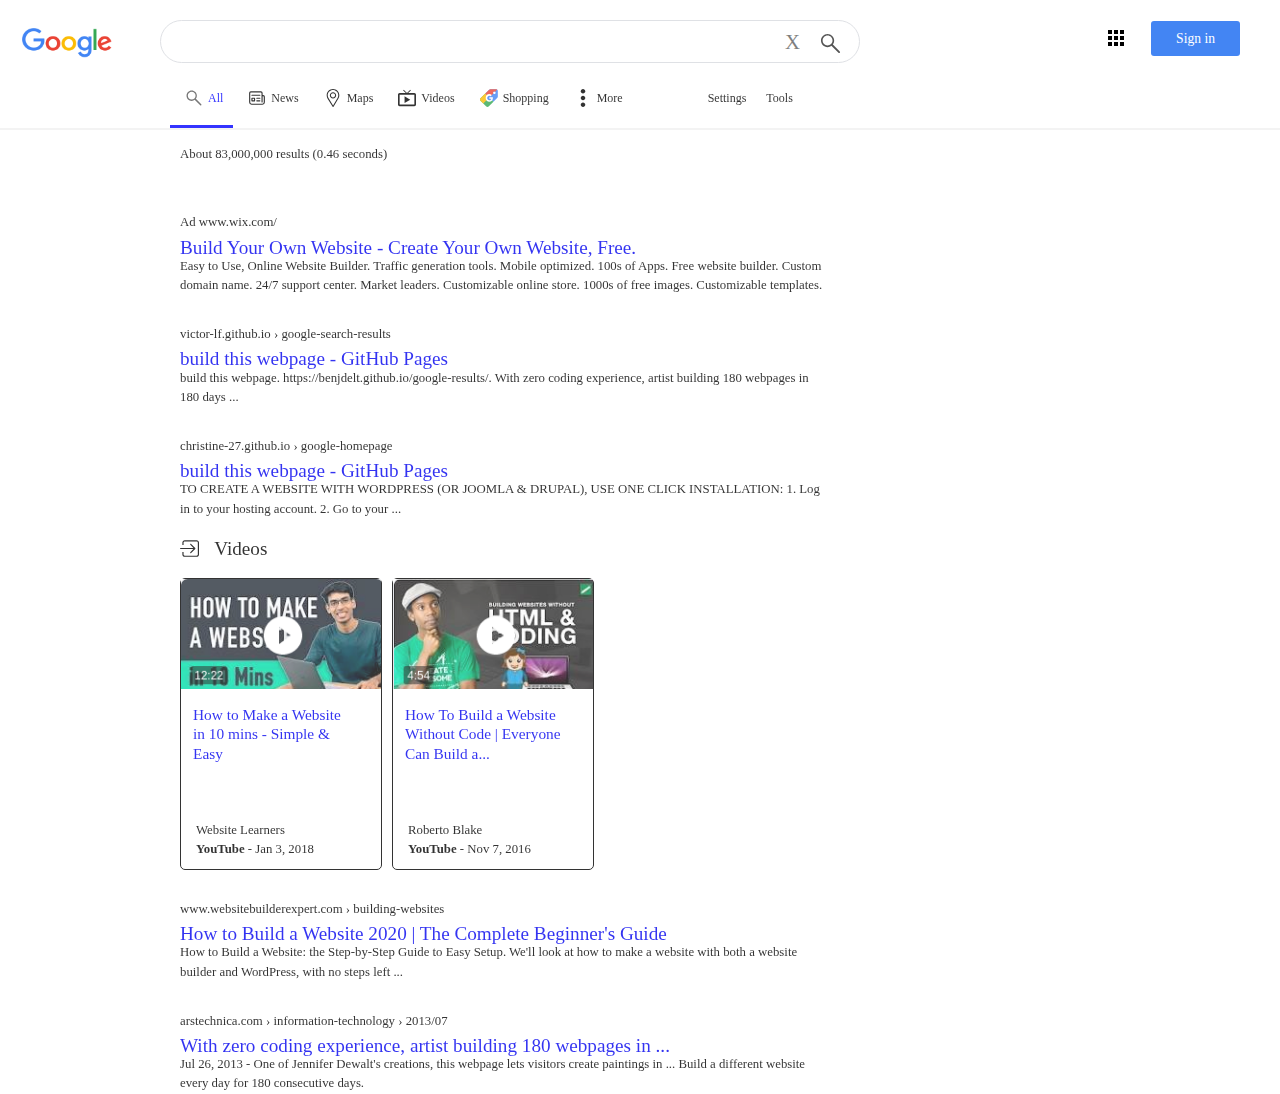
==== searches/search-results.html @ 27e28b90 "Add results following videos" ====
<!DOCTYPE html>
<html>
    <head>
        <title>build this webpage - Google Search</title>
        <link href="../css/reset.css" rel="stylesheet" type="text/css">
        <link href="../css/results.css" rel="stylesheet" type="text/css">
    </head>
    <body>
        <div id="logo">
            <a href="https://www.google.com"><img src="../images/googlelogo.png" alt="Google logo"></a>
        </div>
        <form id="search">
            <div id="input-container">
                <input type="search" results="0" id="searchBar">
                <img src="../images/magglass.svg" alt="" id="mag">
                <a href="#" title="clear" id="xIcon">X</a>
            </div>
        </form>
        <div id="icons">
            <div></div>
            <div><a href="#" title="Google apps"><div id="appIcon"><img src="../images/show-apps-button.svg" alt=""></div></a></div>
            <div id="signIn"><a href="#" target="_blank">Sign in</a></div>
        </div>
        <nav>
            <div></div>
            <div class="navButtons" id="all">
                <a href="#">
                    <div class="navContainer">
                        <img src="../images/magglass.svg" alt="">
                        All
                    </div>
                </a>
            </div>
            <div class="navButtons">
                <a href="#">
                    <div class="navContainer">
                        <img src="../images/icons8-news.svg" alt="">
                        News
                    </div>
                </a>
            </div>
            <div class="navButtons">
                <a href="#">
                    <div class="navContainer">
                        <img src="../images/placeholder.svg" alt="">
                        Maps
                    </div>
                </a>
            </div>
            <div class="navButtons">
                <a href="#">
                    <div class="navContainer">
                        <img src="../images/television.svg" alt="">
                        Videos
                    </div>
                </a>
            </div>
            <div class="navButtons">
                <a href="#">
                    <div class="navContainer">
                        <img src="../images/google-shopping.svg" alt="">
                        Shopping
                    </div>
                </a>
            </div>
            <div class="navButtons">
                <a href="#">
                    <div class="navContainer">
                        <img src="../images/more.svg" alt="">
                        More
                    </div>
                </a>
            </div>
            <div></div>
            <div class="navButtons">
                <a href="#">
                    <div class="navContainer">
                        Settings
                    </div>
                </a>
            </div>
            <div class="navButtons">
                <a href="#">
                    <div class="navContainer">
                        Tools
                    </div>
                </a>
            </div>
            <div></div>
        </nav>
        <main>
            <p>About 83,000,000 results (0.46 seconds)</p>
            <br>
            <div class="results">
                <p class="siteUrl">Ad www.wix.com/</p>
                <a class="resLink" href="#">Build Your Own Website - Create Your Own Website, Free.</a>
                <p>Easy to Use, Online Website Builder. Traffic generation tools. Mobile optimized. 100s of Apps. Free website builder. Custom domain name. 24/7 support center. Market leaders. Customizable online store. 1000s of free images. Customizable templates.</p>
            </div>
            <div class="results">
                <p class="siteUrl">victor-lf.github.io › google-search-results</p>
                <a class="resLink" href="#">build this webpage - GitHub Pages</a>
                <p>build this webpage. https://benjdelt.github.io/google-results/. With zero coding experience, artist building 180 webpages in 180 days ...</p>
            </div>
            <div class="results">
                <p class="siteUrl">christine-27.github.io › google-homepage</p>
                <a class="resLink" href="#">build this webpage - GitHub Pages</a>
                <p>TO CREATE A WEBSITE WITH WORDPRESS (OR JOOMLA & DRUPAL), USE ONE CLICK INSTALLATION: 1. Log in to your hosting account. 2. Go to your ...</p>
            </div>
            <div class="videosTitle">
                <img src="../images/login-square-arrow-button-outline.svg" alt="">
                <p id="videos">Videos</p>
            </div>
            <div class="videosContainer">
                <div class="videos">
                    <a href="#"><img src="../images/video1.png" alt="">
                        <div>How to Make a Website in 10 mins - Simple & Easy</div>
                    </a>
                    <div class="vidinfo">
                        <p>Website Learners</p>
                        <p><span>YouTube</span> - Jan 3, 2018</p>
                    </div>
                </div>
                <div class="videos">
                    <a href="#"><img src="../images/video2.png" alt="">
                        <div>How To Build a Website Without Code | Everyone Can Build a...</div>
                    </a>
                    <div class="vidinfo">
                        <p>Roberto Blake</p>
                        <p><span>YouTube</span> - Nov 7, 2016</p>
                    </div>
                </div>
            </div>
            <div class="results">
                <p class="siteUrl">www.websitebuilderexpert.com › building-websites</p>
                <a class="resLink" href="#">How to Build a Website 2020 | The Complete Beginner's Guide</a>
                <p>How to Build a Website: the Step-by-Step Guide to Easy Setup. We'll look at how to make a website with both a website builder and WordPress, with no steps left ...</p>
            </div>
            <div class="results">
                <p class="siteUrl">arstechnica.com › information-technology › 2013/07</p>
                <a class="resLink" href="#">With zero coding experience, artist building 180 webpages in ...</a>
                <p>Jul 26, 2013 - One of Jennifer Dewalt's creations, this webpage lets visitors create paintings in ... Build a different website every day for 180 consecutive days.</p>
            </div>
        </main>
    </body>
</html>
---- css/results.css ----
body {
    min-width: 1275px;
}
#logo img {
    width: 90px;
}
#logo {
    position: absolute;
    left: 22px;
    top: 28px;
}
#search {
    position: absolute;
    left: 160px;
    top: 20px;
}
#searchBar {
    width: 700px;
    padding: 13px 13px 13px 45px;
    border-radius: 30px;
    border: 1px rgb(223 225 229) solid;
    background-color: white;
}
#mag {
    position: absolute;
    right: 18px;
    top: 12px;
    height: 23px;
}
#input-container:hover > #searchBar {
    box-shadow: 0px 1px 3px 1px rgb(223 225 229);
}
#xIcon {
    position: absolute;
    right: 60px;
    top: 12px;
    font-size: 1.3em;
    text-decoration: none;
    color: black;
    opacity: 50%;
}
#icons {
    position: fixed;
    display: grid;
    grid-template-columns: 1fr auto auto;
    width: 100%;
    min-width: 1275px;
}
/* #icons img {
    display: block;
    height: 1em;
    opacity: 60%;
    margin: 0 18px;
    padding: 7px;
    position: relative;
    top: 25px;
}
#icons img:hover {
    background-color: lightgray;
    border-radius: 50%;
}
*/
#appIcon {
    position: relative;
    height: 35px;
    width: 35px;
    text-align: center;
    margin: 0 18px;
    top: 20px;
}
#appIcon:hover {
    background-color: lightgray;
    border-radius: 50%;
}
#appIcon img {
    position: relative;
    height: 1em;
    top: 10px;
}
#signIn a {
    margin-right: 40px;
    background-color: rgb(67, 133, 243);
    color: white;
    padding: 10px 25px;
    border-radius: 3px;
    font-size: 0.85em;
    text-decoration: none;
    position: relative;
    top: 30px;
}
nav {
    position: absolute;
    display: grid;
    grid-template-columns: 170px auto auto auto auto auto auto 65px auto auto 1fr;
    width: 100%;
    top: 70px;
    border-bottom: 2px solid #f3f3f3;
}
.navContainer {
    position: relative;
    height: 35px;
    padding: 10px;
}
.navButtons a {
    text-decoration: none;
    color: black;
    opacity: 80%;
}
#all a {
    color: blue;
}
#all a .navContainer {
    border-bottom: 3px blue solid;
}
.navContainer {
    display: flex;
    align-items: center;
    font-size: 0.75em;
}
.navContainer img {
    height: 18px;
    padding: 5px;
}
main {
    position: absolute;
    margin: 145px 0 0 180px;
    font-size: 0.8em;
    opacity: 80%;
    max-width: 650px;
    line-height: 1.5em;
}
.resLink {
    display: block;
    font-size: 1.5em;
    text-decoration: none;
    margin-top: 5px;
}
.resLink:hover {
    text-decoration: underline;
}
.results {
    margin-top: 30px;
}
.siteUrl {
    opacity: 100%;
}
.videosTitle img {
    height: 1em;
}
.videosTitle {
    display: flex;
    margin-top: 20px;
    font-size: 1.5em;
}
#videos {
    margin: 0px 15px;
}
.videosContainer {
    display: flex;
    margin-top: 20px;
}
.videos {
    height: 290px;
    width: 200px;
    border: 1px solid black;
    border-radius: 5px;
    margin-right: 10px;
    position: relative;
}
.videos img {
    width:200px;
    height: 110px;
}
.videos a {
    text-decoration: none;
    display: block;
    padding-bottom: 30px;
}
.videos a:hover {
    cursor: pointer;
}
.videos:hover a {
    text-decoration: underline;
}
.videos a div {
    font-size: 1.2em;
    padding: 10px 25px 0px 12px;
}
.vidinfo {
    position: absolute;
    bottom: 10px;
    left: 15px;
}
.vidinfo span {
    font-weight: bold;
}
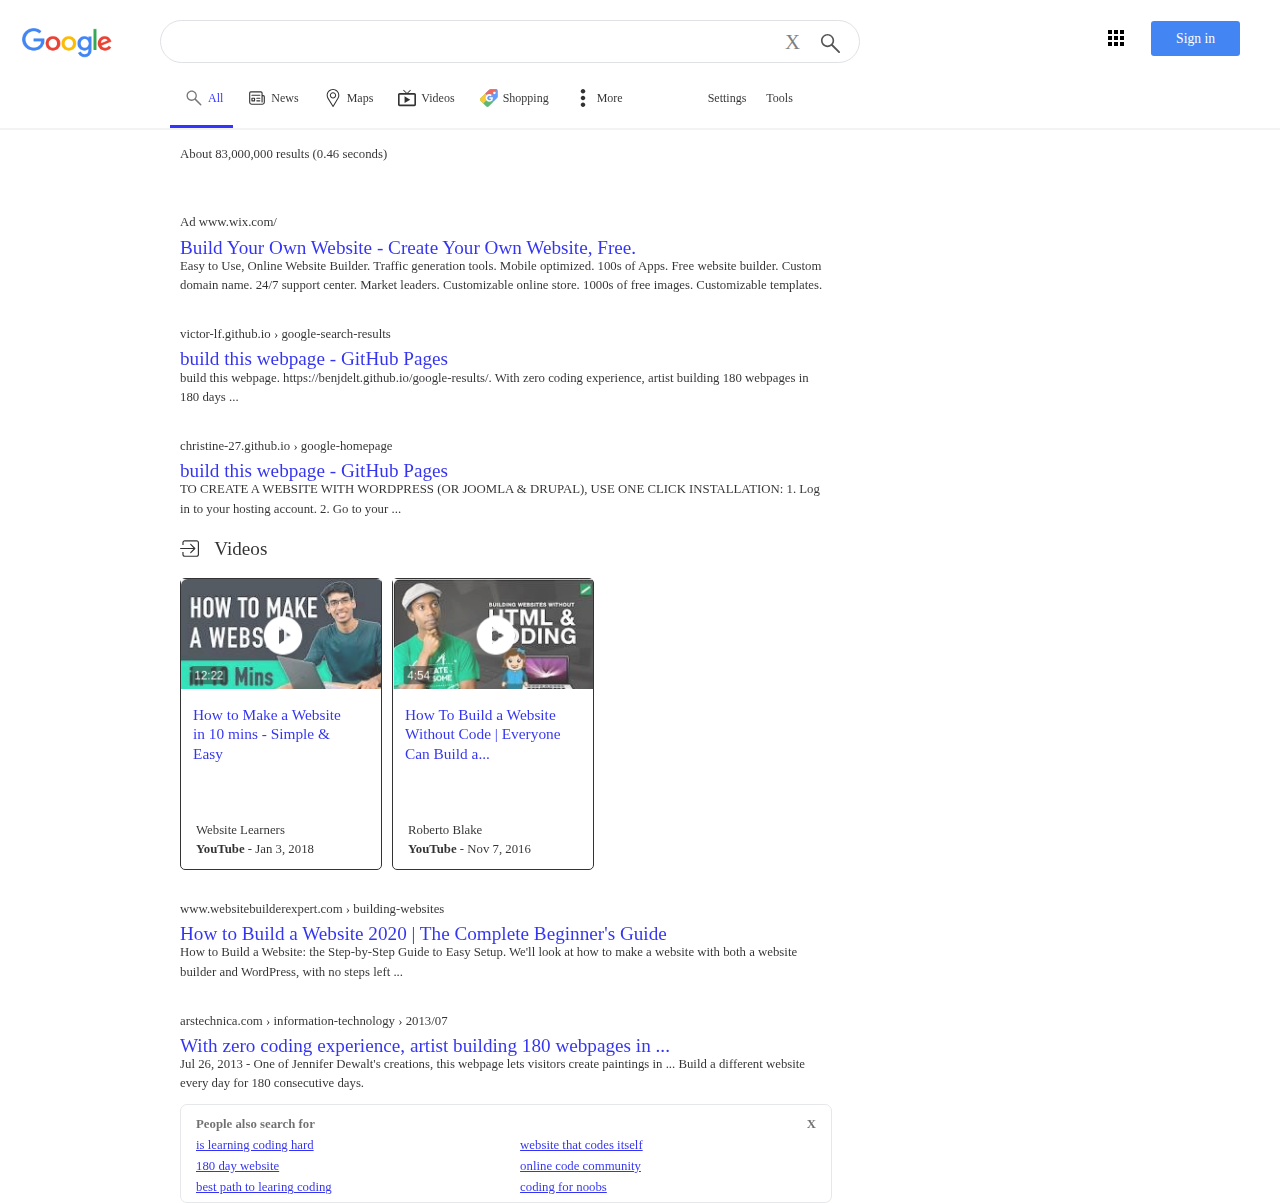
==== commit 73b0a4f8: "Add people also search section" ====
--- a/searches/search-results.html
+++ b/searches/search-results.html
@@ -140,6 +140,17 @@
                 <a class="resLink" href="#">With zero coding experience, artist building 180 webpages in ...</a>
                 <p>Jul 26, 2013 - One of Jennifer Dewalt's creations, this webpage lets visitors create paintings in ... Build a different website every day for 180 consecutive days.</p>
             </div>
+            <div class="alsoSearch">
+                <p>People also search for</p><p id="searchX">X</p>
+                <div id="searchLinks">
+                    <div><a href="#">is learning coding hard</a></div>
+                    <div><a href="#">website that codes itself</a></div>
+                    <div><a href="#">180 day website</a></div>
+                    <div><a href="#">online code community</a></div>
+                    <div><a href="#">best path to learing coding</a></div>
+                    <div><a href="#">coding for noobs</a></div>
+                </div>
+            </div>
         </main>
     </body>
 </html>--- a/css/results.css
+++ b/css/results.css
@@ -193,4 +193,31 @@
 }
 .vidinfo span {
     font-weight: bold;
+}
+.alsoSearch {
+    width: 650px;
+    border: 1px rgb(223 225 229) solid;
+    border-radius: 7px;
+    position: relative;
+    margin-top: 10px;
+}
+.alsoSearch p {
+    margin-top: 10px;
+    margin-left: 15px;
+    font-weight: bold;
+    opacity: 70%;
+}
+#searchX {
+    position: absolute;
+    right: 15px;
+    top: 0px;
+}
+#searchLinks {
+  display: grid;
+  grid-template-columns: auto auto;
+  margin-left: 15px;
+  margin-bottom: 5px;
+}
+#searchLinks div {
+    margin-top: 2px;
 }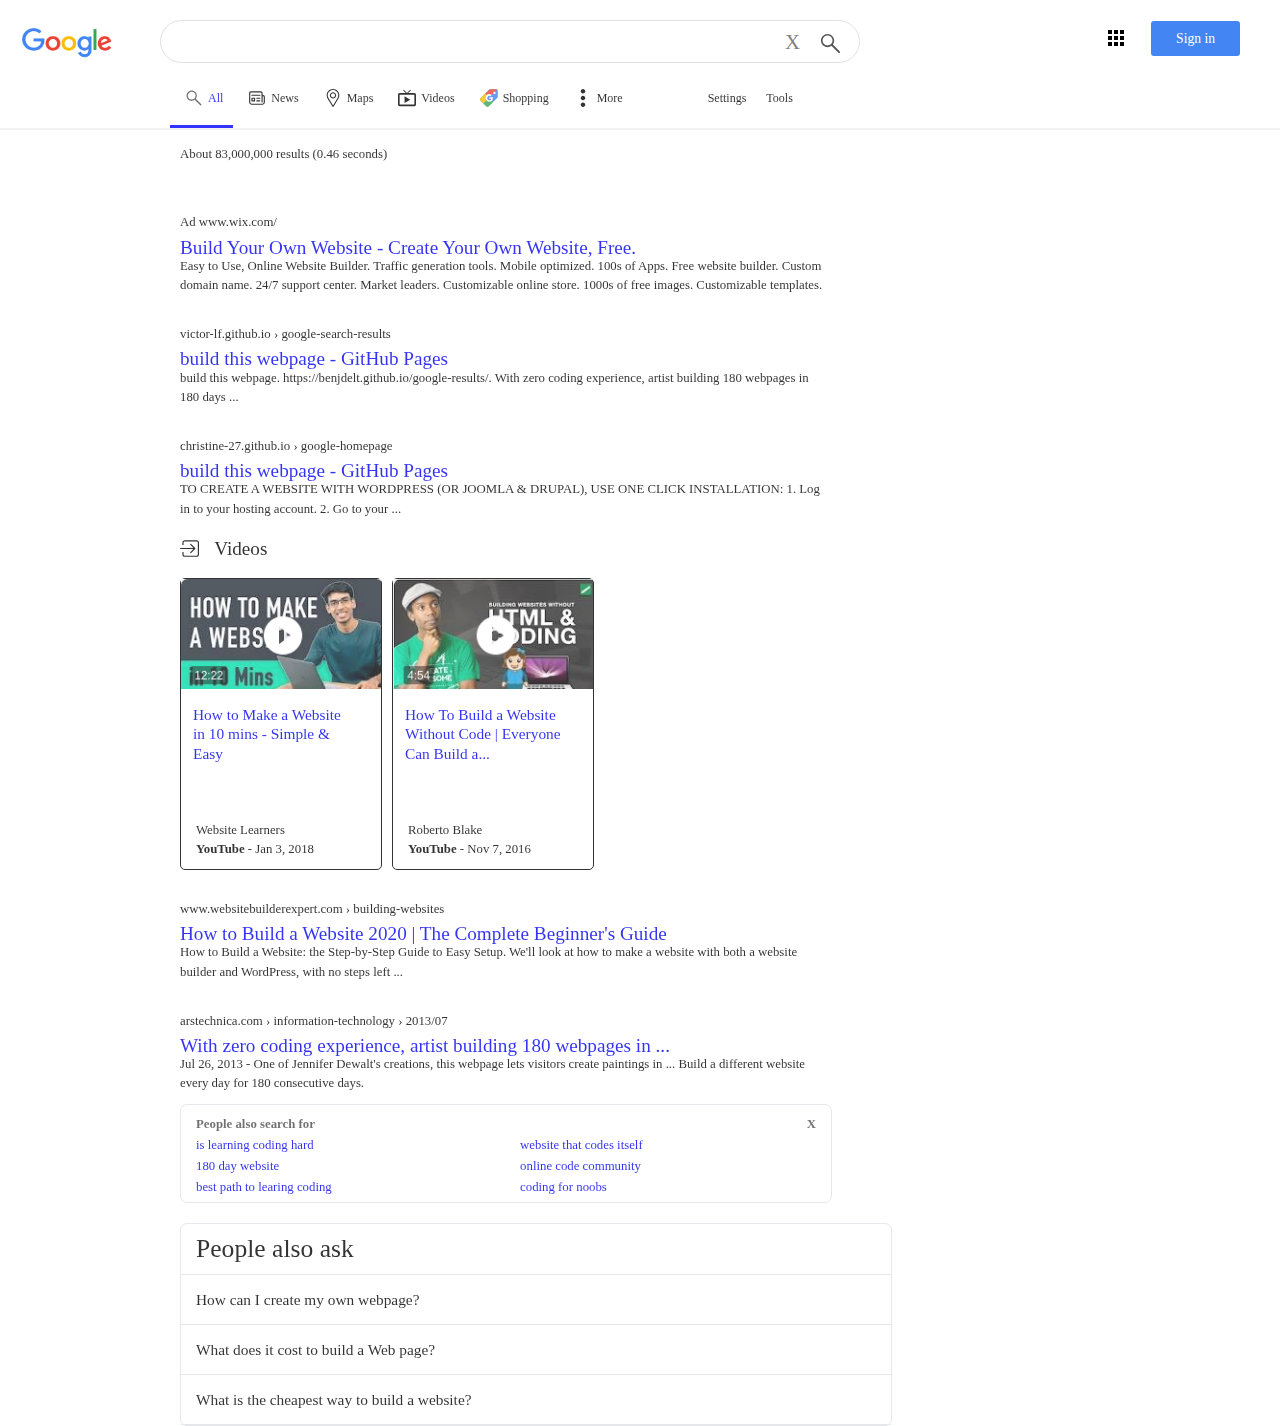
==== commit 618f8e8e: "Complete people also ask section" ====
--- a/searches/search-results.html
+++ b/searches/search-results.html
@@ -151,6 +151,12 @@
                     <div><a href="#">coding for noobs</a></div>
                 </div>
             </div>
+            <div class="alsoAsk">
+                <p id="pplAlso">People also ask</p>
+                <a href="#"><p>How can I create my own webpage?</p></a>
+                <a href="#"><p>What does it cost to build a Web page?</p></a>
+                <a href="#"><p>What is the cheapest way to build a website?</p></a>
+            </div>
         </main>
     </body>
 </html>--- a/css/results.css
+++ b/css/results.css
@@ -212,6 +212,9 @@
     right: 15px;
     top: 0px;
 }
+#searchX:hover {
+    cursor: default;
+}
 #searchLinks {
   display: grid;
   grid-template-columns: auto auto;
@@ -220,4 +223,29 @@
 }
 #searchLinks div {
     margin-top: 2px;
+}
+#searchLinks div a {
+    text-decoration: none;
+}
+#searchLinks div a:hover {
+    text-decoration: underline;
+}
+.alsoAsk {
+    width: 710px;
+    border: 1px rgb(223 225 229) solid;
+    border-radius: 7px;
+    position: relative;
+    margin-top: 20px;
+}
+.alsoAsk p {
+    padding: 15px;
+    border-bottom: 1px rgb(223 225 229) solid;
+    font-size: 1.2em;
+    color: black;
+}
+.alsoAsk a {
+    text-decoration: none;
+}
+.alsoAsk #pplAlso{
+    font-size: 2em;
 }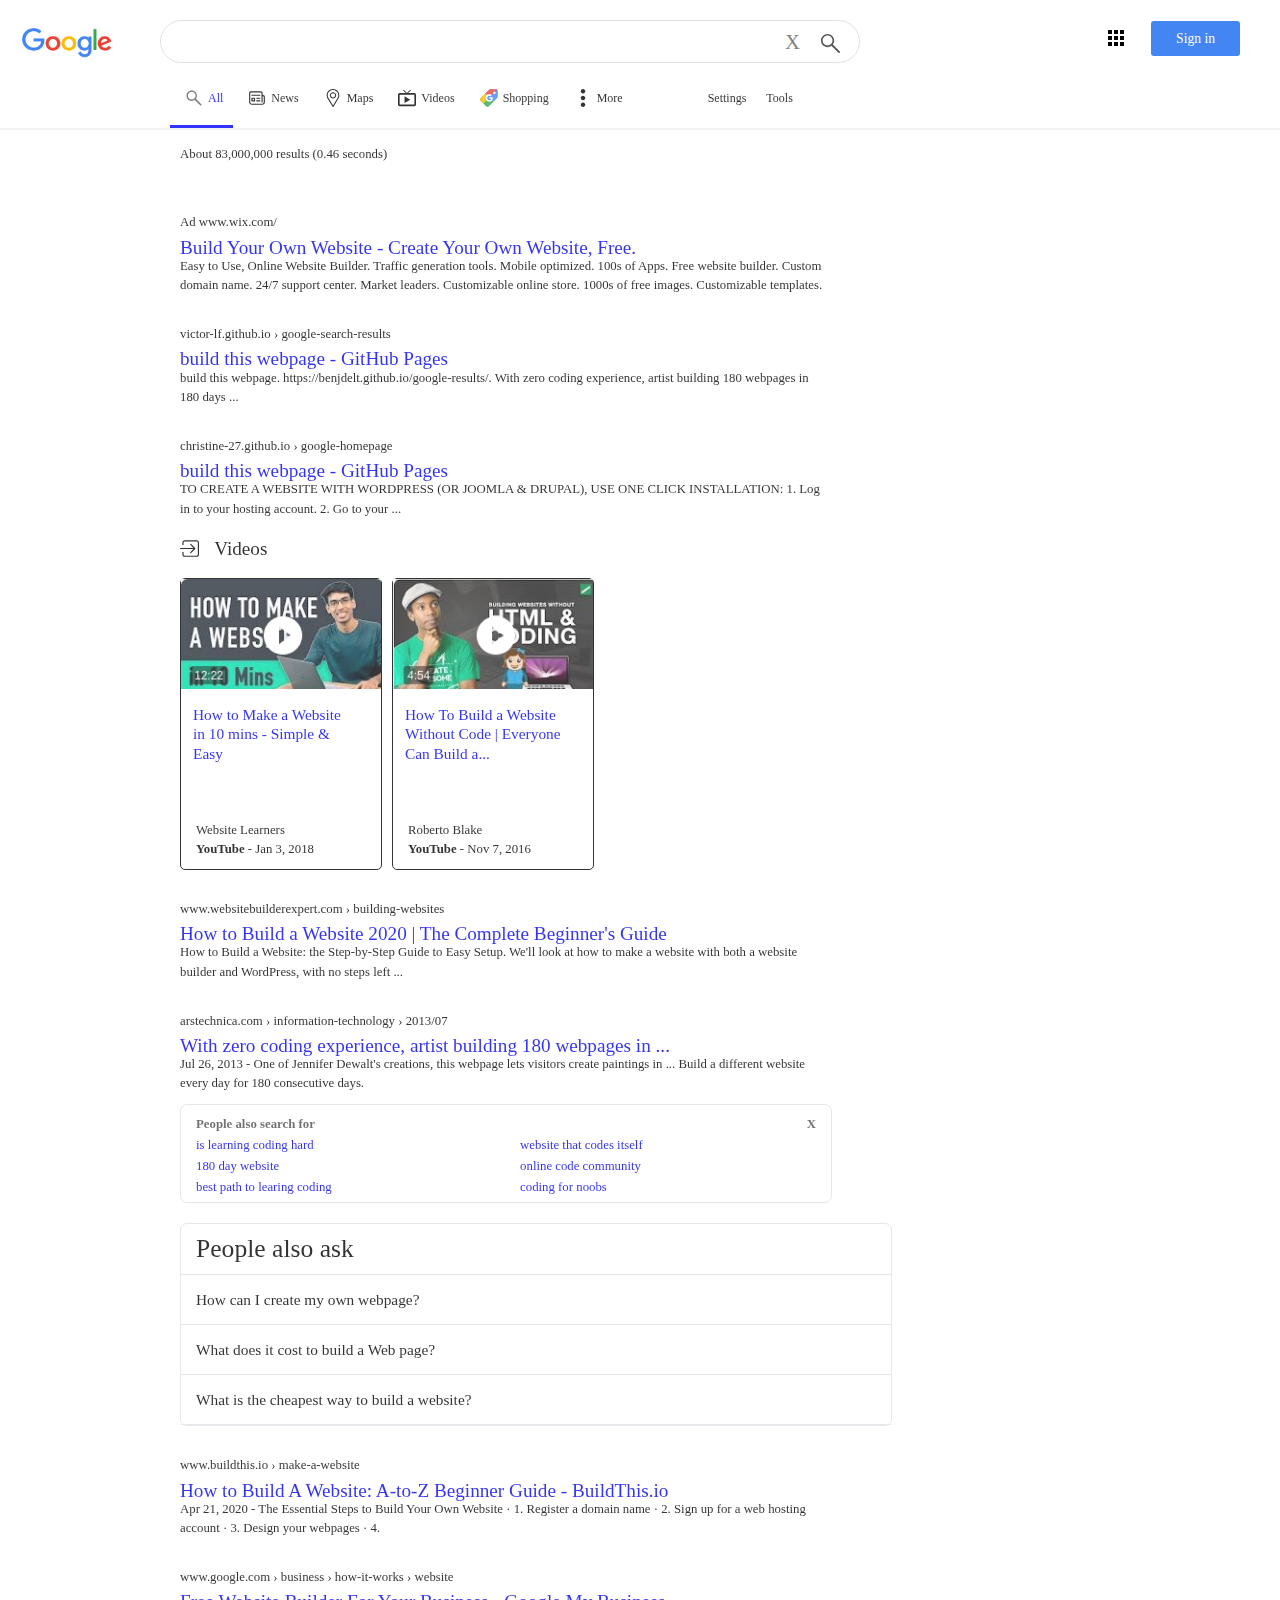
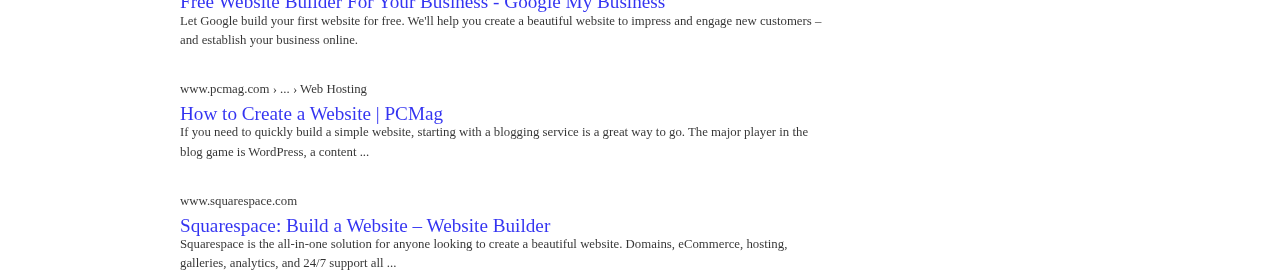
==== commit 5efcb25d: "Add results after people also ask section" ====
--- a/searches/search-results.html
+++ b/searches/search-results.html
@@ -157,6 +157,26 @@
                 <a href="#"><p>What does it cost to build a Web page?</p></a>
                 <a href="#"><p>What is the cheapest way to build a website?</p></a>
             </div>
+            <div class="results">
+                <p class="siteUrl">www.buildthis.io › make-a-website</p>
+                <a class="resLink" href="#">How to Build A Website: A-to-Z Beginner Guide - BuildThis.io</a>
+                <p>Apr 21, 2020 - The Essential Steps to Build Your Own Website · 1. Register a domain name · 2. Sign up for a web hosting account · 3. Design your webpages · 4.</p>
+            </div>
+            <div class="results">
+                <p class="siteUrl">www.google.com › business › how-it-works › website</p>
+                <a class="resLink" href="#">Free Website Builder For Your Business - Google My Business</a>
+                <p>Let Google build your first website for free. We'll help you create a beautiful website to impress and engage new customers – and establish your business online.</p>
+            </div>
+            <div class="results">
+                <p class="siteUrl">www.pcmag.com › ... › Web Hosting</p>
+                <a class="resLink" href="#">How to Create a Website | PCMag</a>
+                <p>If you need to quickly build a simple website, starting with a blogging service is a great way to go. The major player in the blog game is WordPress, a content ...</p>
+            </div>
+            <div class="results">
+                <p class="siteUrl">www.squarespace.com</p>
+                <a class="resLink" href="#">Squarespace: Build a Website – Website Builder</a>
+                <p>Squarespace is the all-in-one solution for anyone looking to create a beautiful website. Domains, eCommerce, hosting, galleries, analytics, and 24/7 support all ...</p>
+            </div>
         </main>
     </body>
 </html>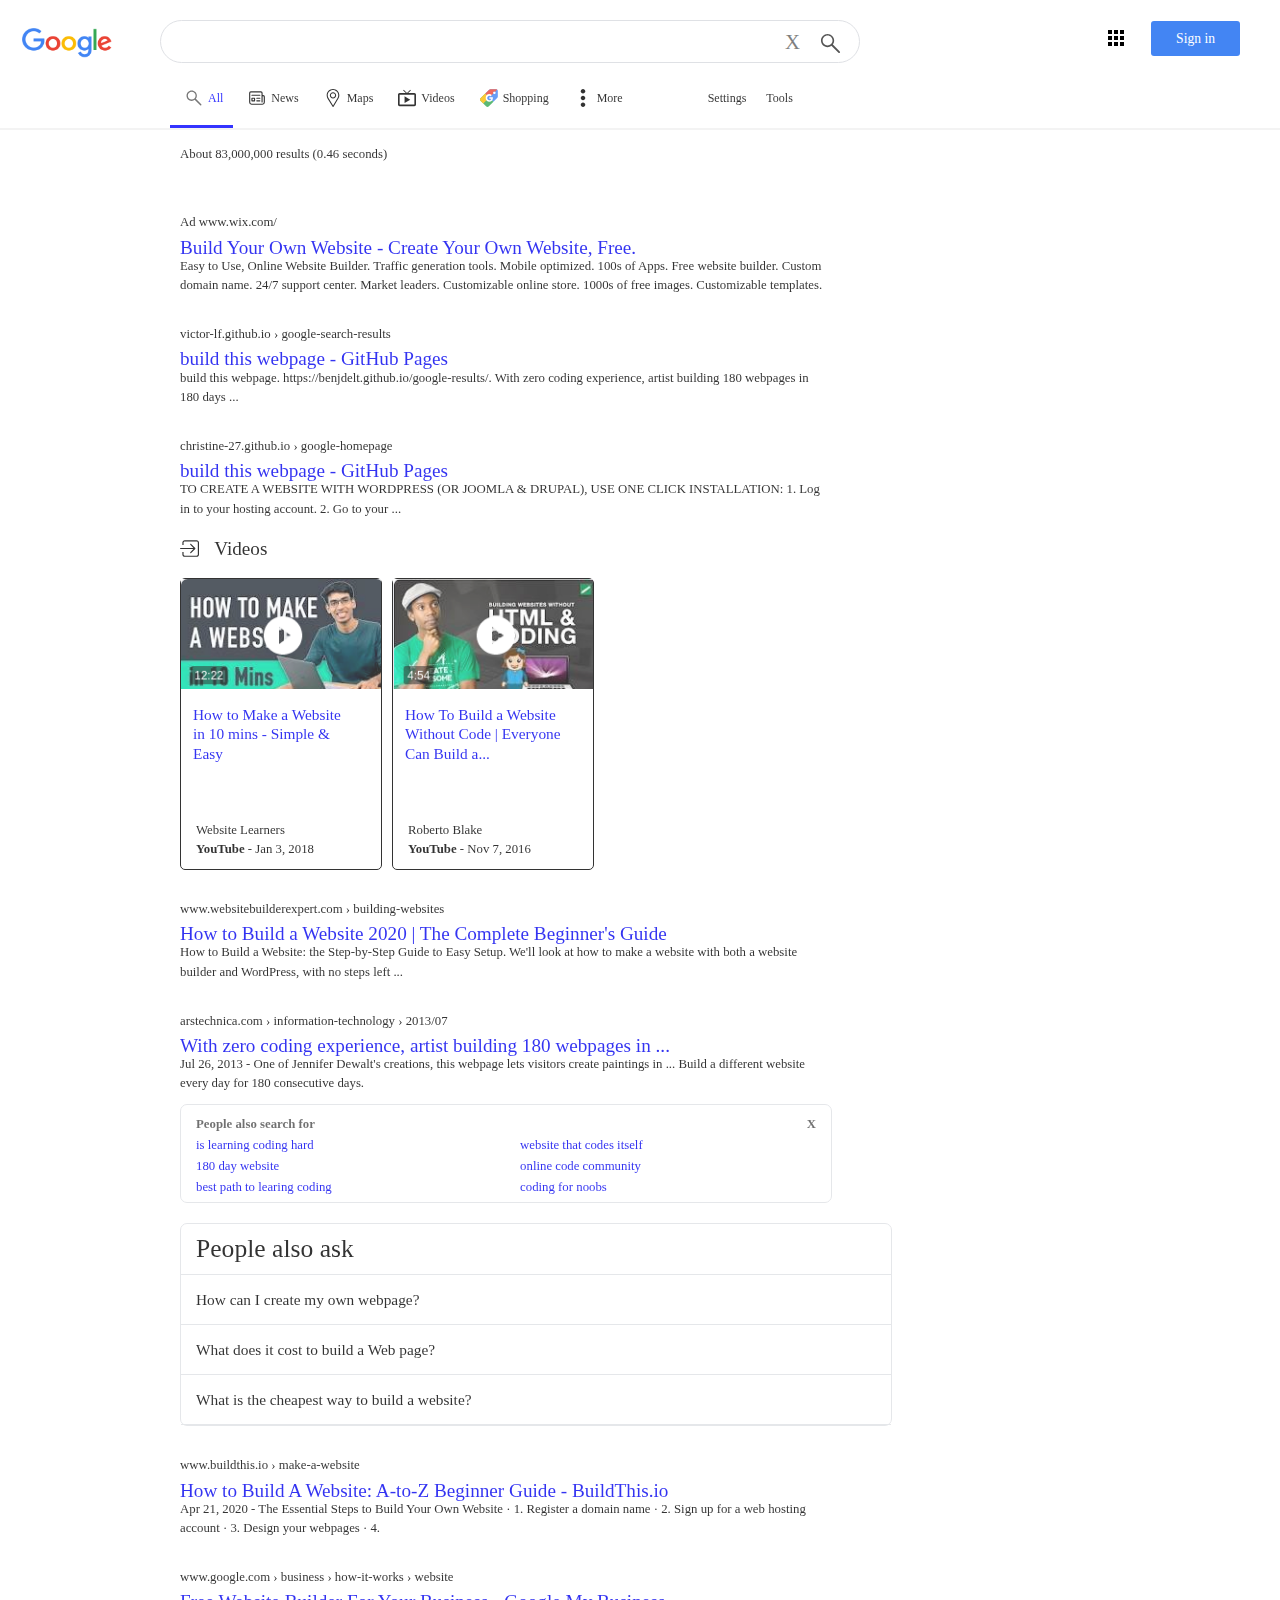
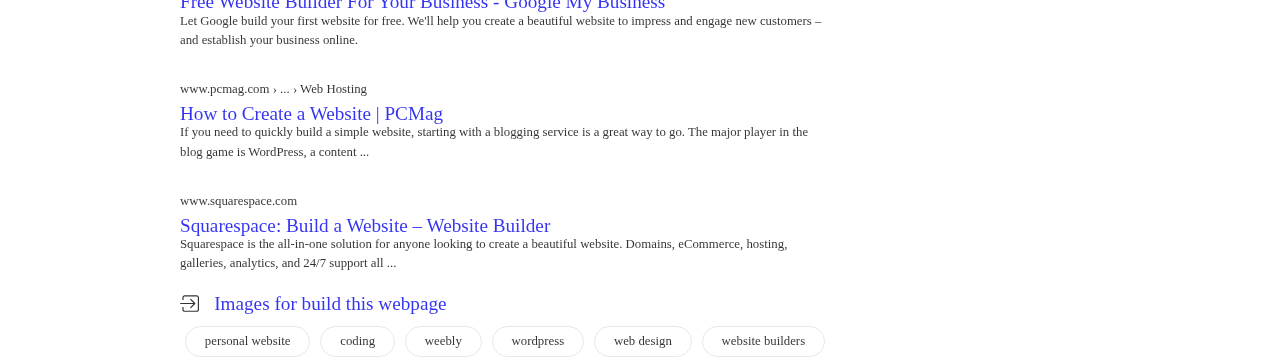
==== commit d63458f4: "Add image section and buttons" ====
--- a/searches/search-results.html
+++ b/searches/search-results.html
@@ -106,9 +106,9 @@
                 <a class="resLink" href="#">build this webpage - GitHub Pages</a>
                 <p>TO CREATE A WEBSITE WITH WORDPRESS (OR JOOMLA & DRUPAL), USE ONE CLICK INSTALLATION: 1. Log in to your hosting account. 2. Go to your ...</p>
             </div>
-            <div class="videosTitle">
+            <div class="sectionTitle">
                 <img src="../images/login-square-arrow-button-outline.svg" alt="">
-                <p id="videos">Videos</p>
+                <p class="sections">Videos</p>
             </div>
             <div class="videosContainer">
                 <div class="videos">
@@ -177,6 +177,32 @@
                 <a class="resLink" href="#">Squarespace: Build a Website – Website Builder</a>
                 <p>Squarespace is the all-in-one solution for anyone looking to create a beautiful website. Domains, eCommerce, hosting, galleries, analytics, and 24/7 support all ...</p>
             </div>
+            <div class="sectionTitle" id="imageSearch">
+                <a href="#">
+                    <img src="../images/login-square-arrow-button-outline.svg" alt="">
+                    <p class="sections">Images for build this webpage</p>
+                </a>
+            </div>
+            <div class="buttonCol">
+                <a href="#">
+                    <div class="buttons"><p>personal website</p></div>
+                </a>
+                <a href="#">
+                    <div class="buttons"><p>coding</p></div>
+                </a>
+                <a href="#">
+                    <div class="buttons"><p>weebly</p></div>
+                </a>
+                <a href="#">
+                    <div class="buttons"><p>wordpress</p></div>
+                </a>
+                <a href="#">
+                    <div class="buttons"><p>web design</p></div>
+                </a>
+                <a href="#">
+                    <div class="buttons"><p>website builders</p></div>
+                </a>
+            </div>
         </main>
     </body>
 </html>--- a/css/results.css
+++ b/css/results.css
@@ -144,15 +144,15 @@
 .siteUrl {
     opacity: 100%;
 }
-.videosTitle img {
+.sectionTitle img {
     height: 1em;
 }
-.videosTitle {
+.sectionTitle {
     display: flex;
     margin-top: 20px;
     font-size: 1.5em;
 }
-#videos {
+.sections {
     margin: 0px 15px;
 }
 .videosContainer {
@@ -248,4 +248,32 @@
 }
 .alsoAsk #pplAlso{
     font-size: 2em;
+}
+#imageSearch a {
+    display: flex;
+    text-decoration: none;
+}
+#imageSearch a:hover {
+    color: blue;
+}
+.buttonCol {
+    display: grid;
+    grid-template-columns: repeat(6, auto);
+    margin-top: 13px;
+}
+.buttonCol a {
+    text-decoration: none;
+}
+.buttons {
+    border: 1px rgb(223 225 229) solid;
+    margin: 0 5px;
+    padding: 5px;
+    border-radius: 20px;
+    text-align: center;
+}
+.buttons p {
+    color: black;
+}
+.buttons:hover {
+    background-color: #f3f3f3;
 }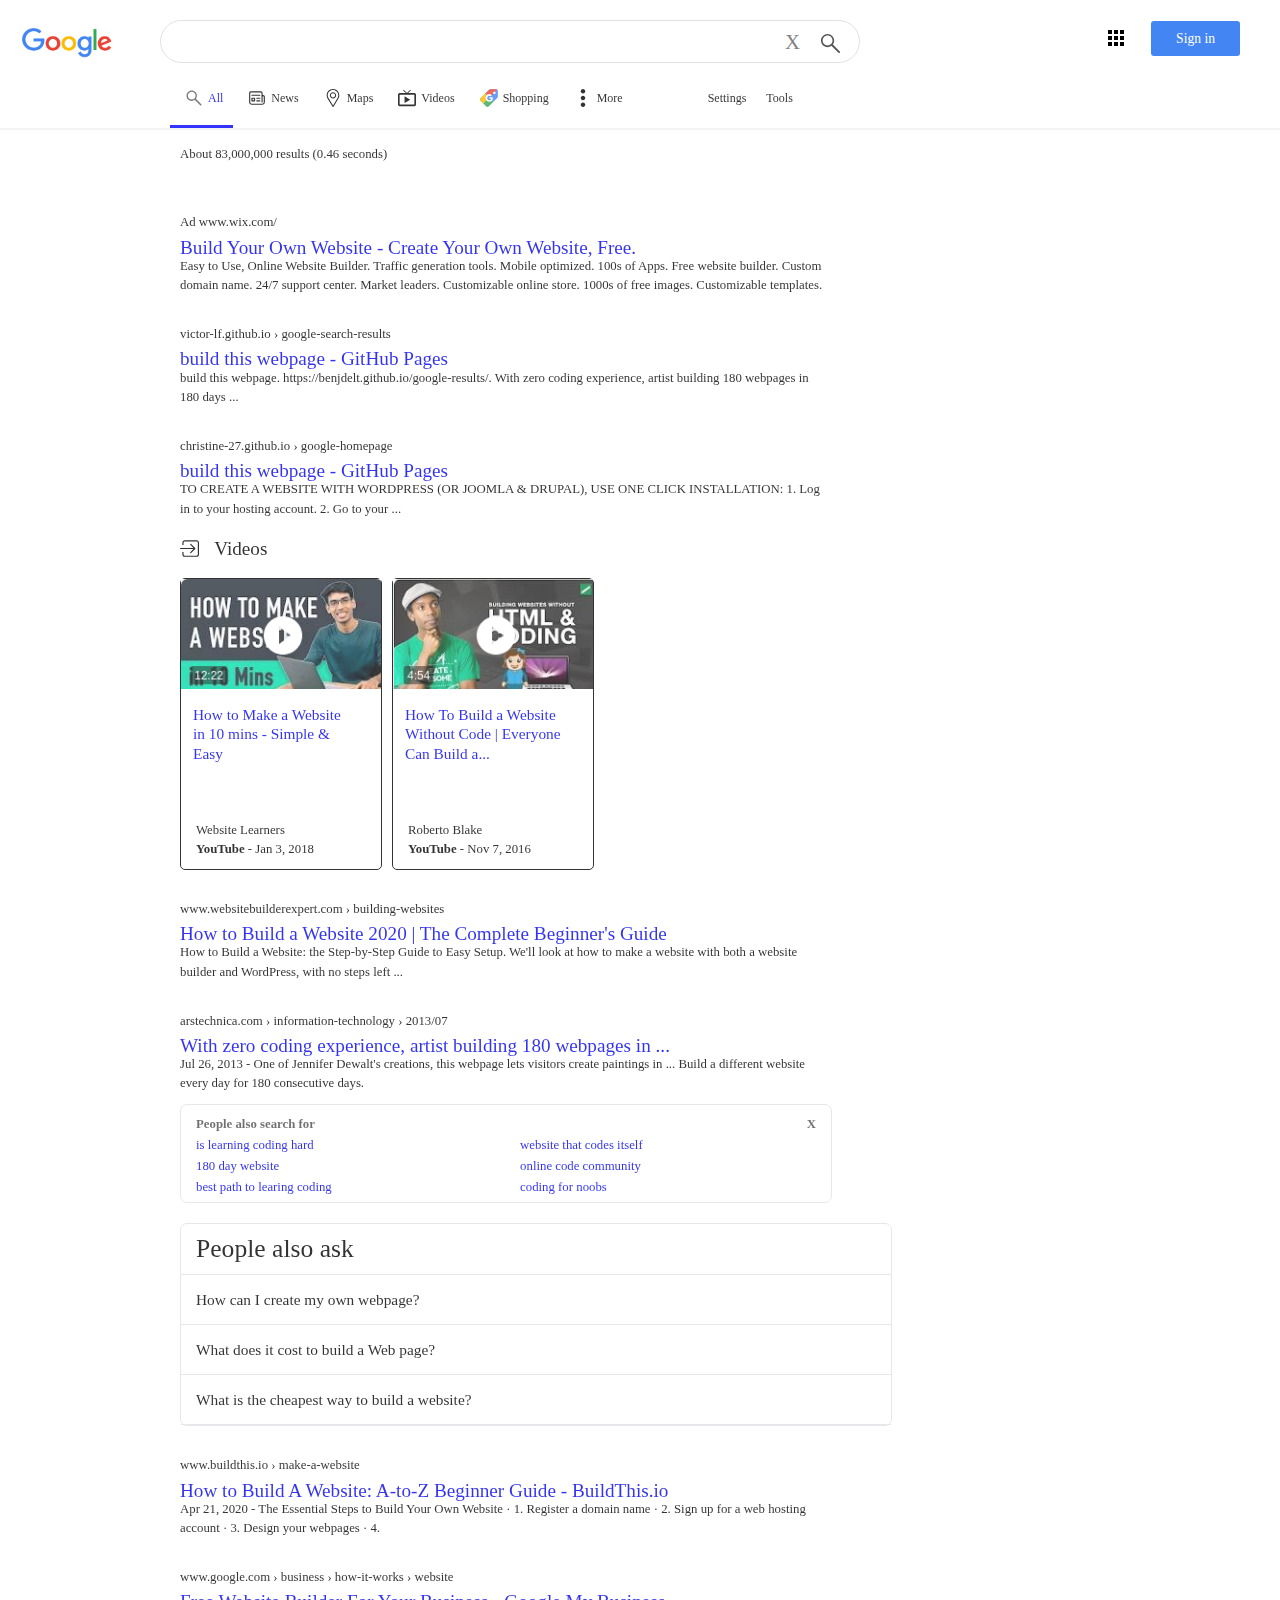
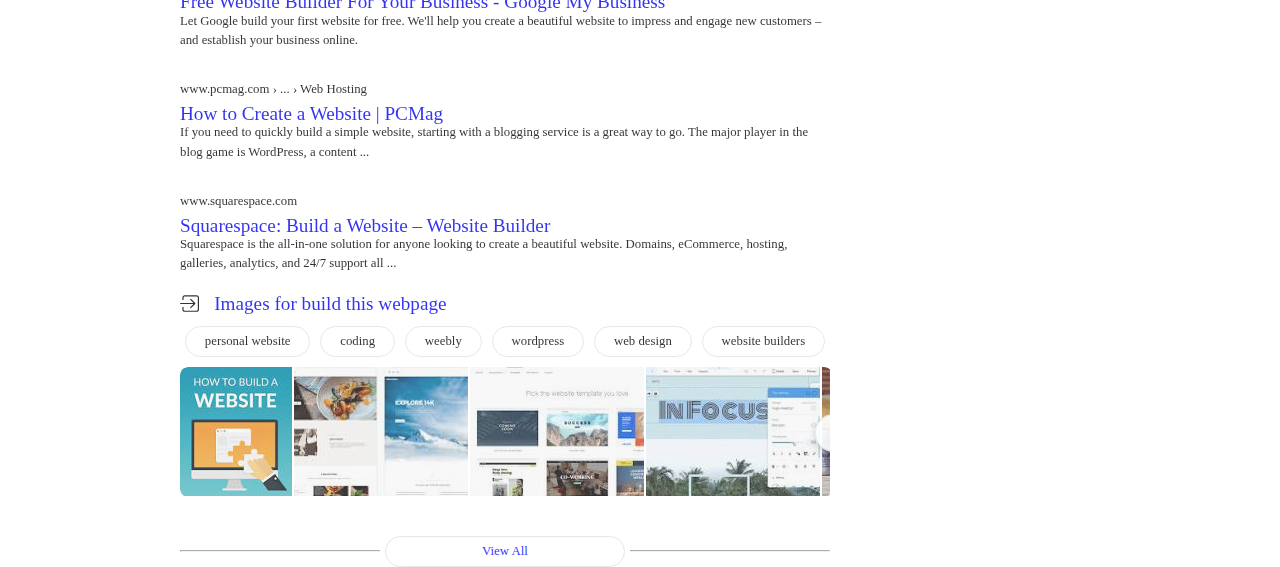
==== commit 4ba100e1: "Add image bar and view all button" ====
--- a/searches/search-results.html
+++ b/searches/search-results.html
@@ -203,6 +203,18 @@
                     <div class="buttons"><p>website builders</p></div>
                 </a>
             </div>
+            <div id="imageBar">
+                <a href="#"><img src="../images/images1" alt=""></a>
+                <a href="#"><img src="../images/images2" alt=""></a>
+            </div>
+            <div id="viewContainer">
+                <hr id="viewLine">
+            <div id="viewAll">
+                <a href="#">
+                    <div class="buttons" id="viewAllButton"><p>View All</p></div>
+                </a>
+            </div>
+            </div>
         </main>
     </body>
 </html>--- a/css/results.css
+++ b/css/results.css
@@ -276,4 +276,32 @@
 }
 .buttons:hover {
     background-color: #f3f3f3;
+}
+#imageBar {
+    overflow: scroll;
+    display: grid;
+    grid-template-columns: auto auto;
+    margin-top: 10px;
+}
+#viewAll {
+    position: relative;
+    margin: 25px auto 0 auto;
+    width: 250px;
+    z-index: 2;
+    background-color: white;
+}
+#viewAllButton {
+    padding: 5px;
+}
+#viewAllButton p {
+    color: blue;
+}
+#viewAll a {
+    text-decoration: none;
+}
+#viewLine {
+    position: relative;
+    top: 41px;
+    z-index: 1;
+    color: rgb(223 225 229)
 }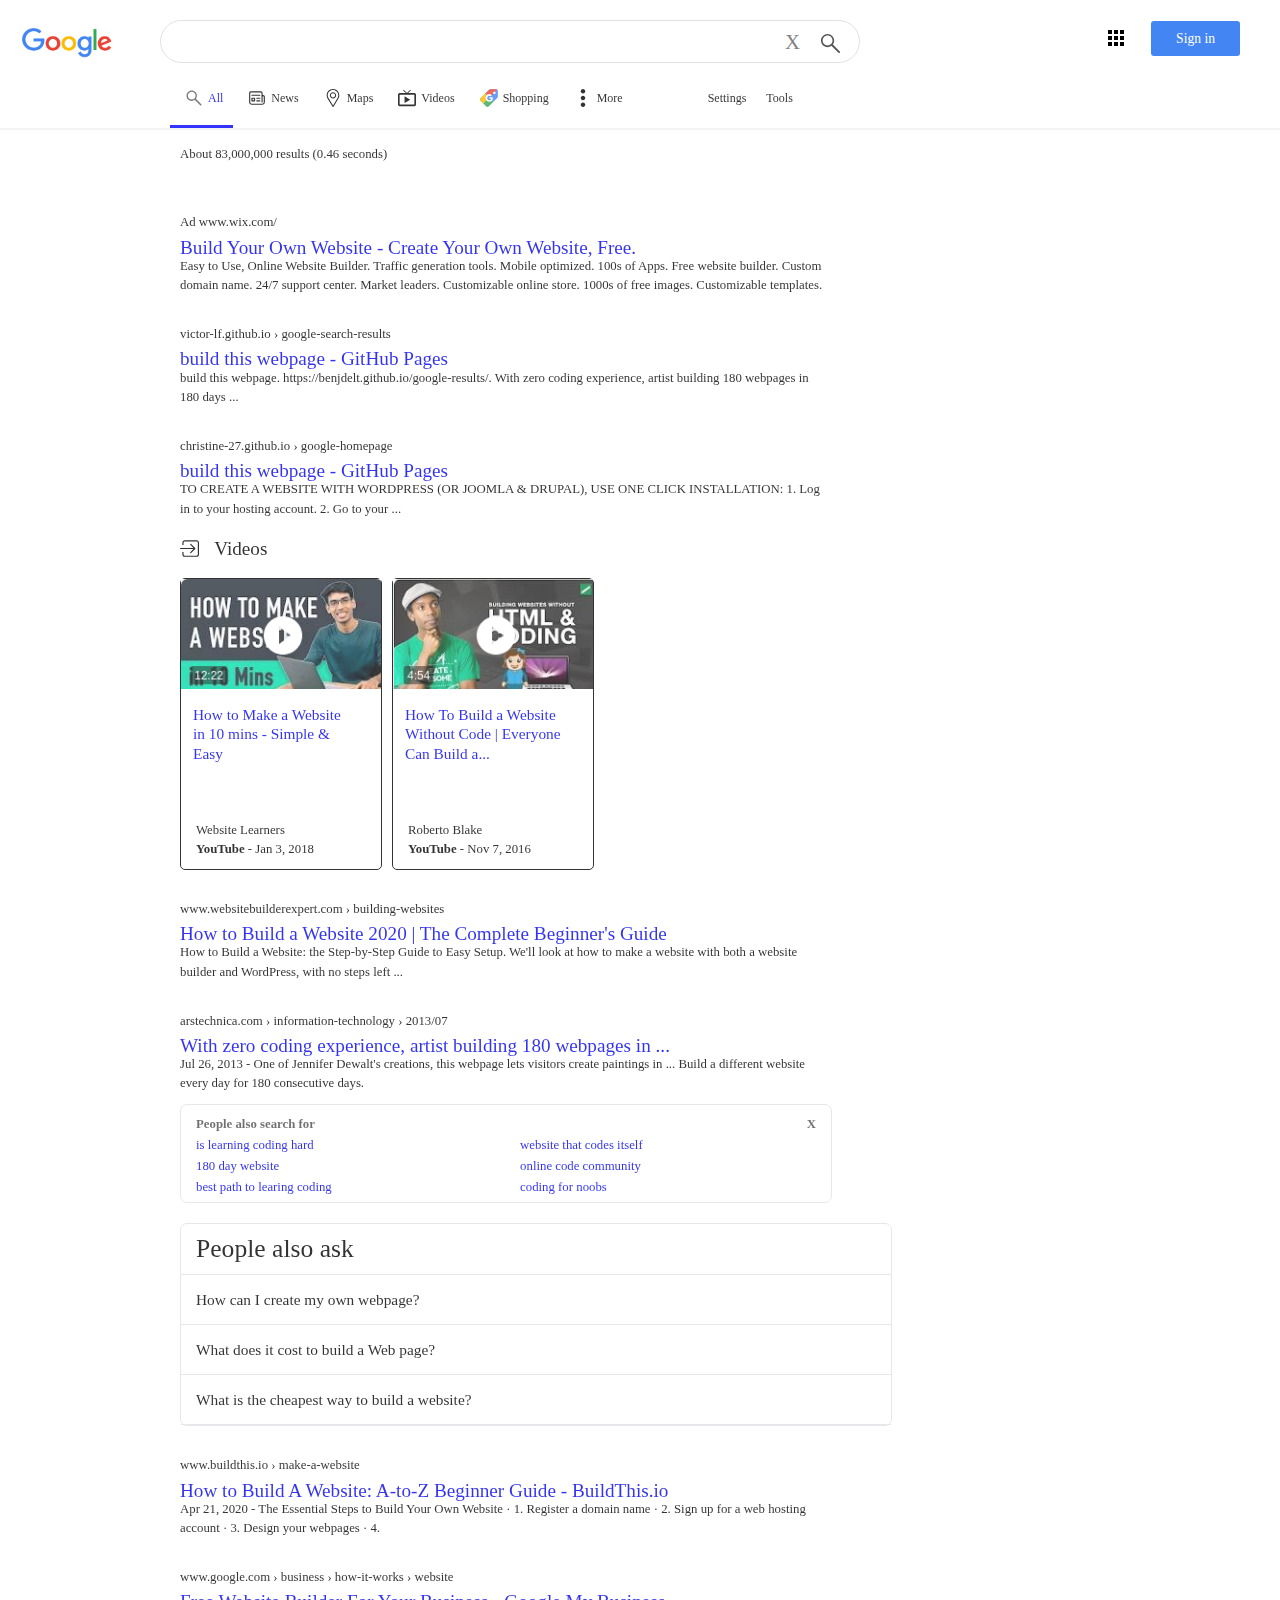
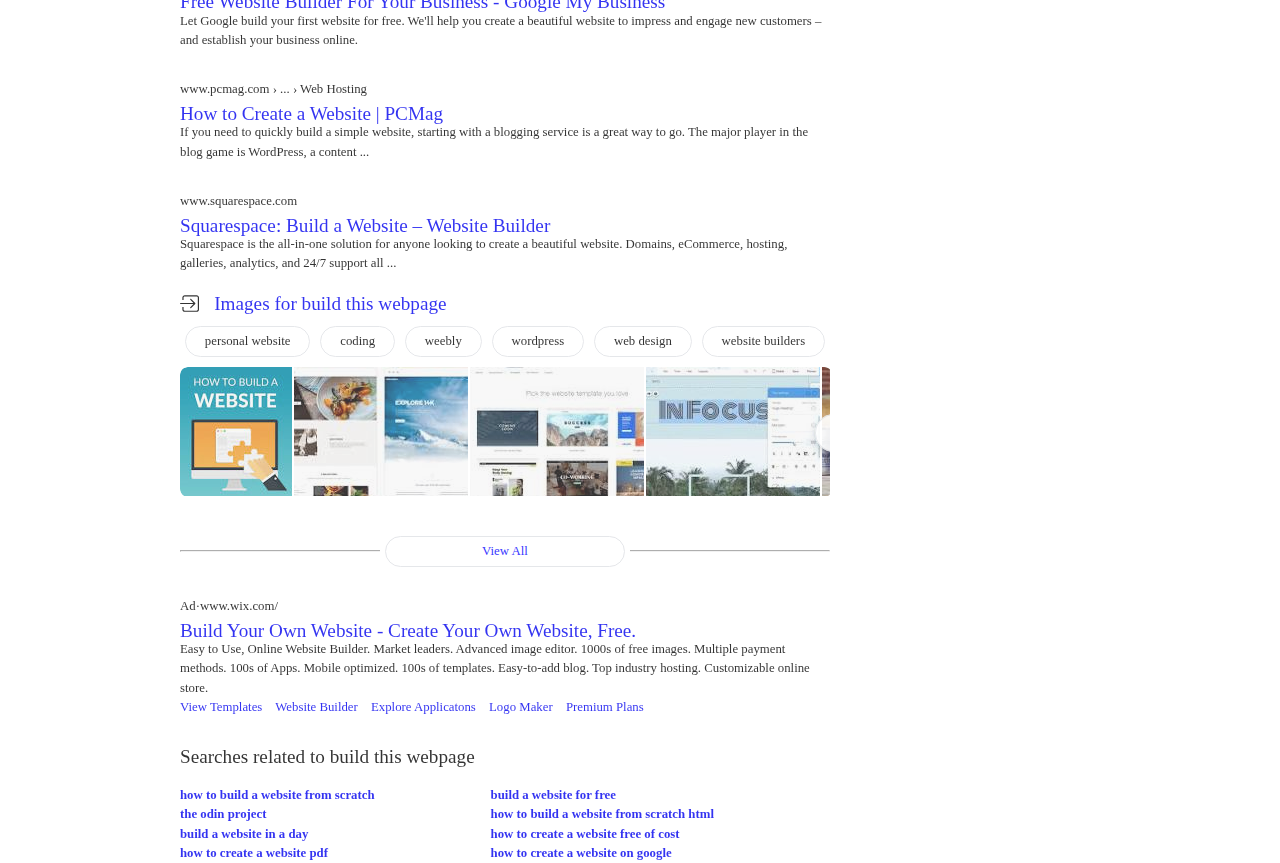
==== commit 8be18896: "Add related searches" ====
--- a/searches/search-results.html
+++ b/searches/search-results.html
@@ -215,6 +215,31 @@
                 </a>
             </div>
             </div>
+            <div class="results">
+                <p class="siteUrl">Ad·www.wix.com/</p>
+                <a class="resLink" href="#">Build Your Own Website - Create Your Own Website, Free.</a>
+                <p>Easy to Use, Online Website Builder. Market leaders. Advanced image editor. 1000s of free images. Multiple payment methods. 100s of Apps. Mobile optimized. 100s of templates. Easy-to-add blog. Top industry hosting. Customizable online store.</p>
+            </div>
+            <div id="templatesBar">
+                <a href="#">View Templates</a>
+                <a href="#">Website Builder</a>
+                <a href="#">Explore Applicatons</a>
+                <a href="#">Logo Maker</a>
+                <a href="#">Premium Plans</a>
+            </div>
+            <p id="related">
+                Searches related to build this webpage
+            </p>
+            <div id="relatedLinks">
+                <a href="#">how to build a website from scratch</a>
+                <a href="#">build a website for free</a>
+                <a href="#">the odin project</a>
+                <a href="#">how to build a website from scratch html</a>
+                <a href="#">build a website in a day</a>
+                <a href="#">how to create a website free of cost</a>
+                <a href="#">how to create a website pdf</a>
+                <a href="#">how to create a website on google</a>
+            </div>
         </main>
     </body>
 </html>--- a/css/results.css
+++ b/css/results.css
@@ -304,4 +304,27 @@
     top: 41px;
     z-index: 1;
     color: rgb(223 225 229)
+}
+#templatesBar a {
+    margin-right: 10px;
+    text-decoration: none;
+}
+#templatesBar a:hover {
+    text-decoration: underline;
+}
+#related {
+    margin-top: 30px;
+    font-size: 1.5em;
+}
+#relatedLinks {
+    display: grid;
+    grid-template-columns: auto auto;
+    margin-top: 20px;
+}
+#relatedLinks a {
+    text-decoration: none;
+    font-weight: bold;
+}
+#relatedLinks a:hover {
+    text-decoration: underline;
 }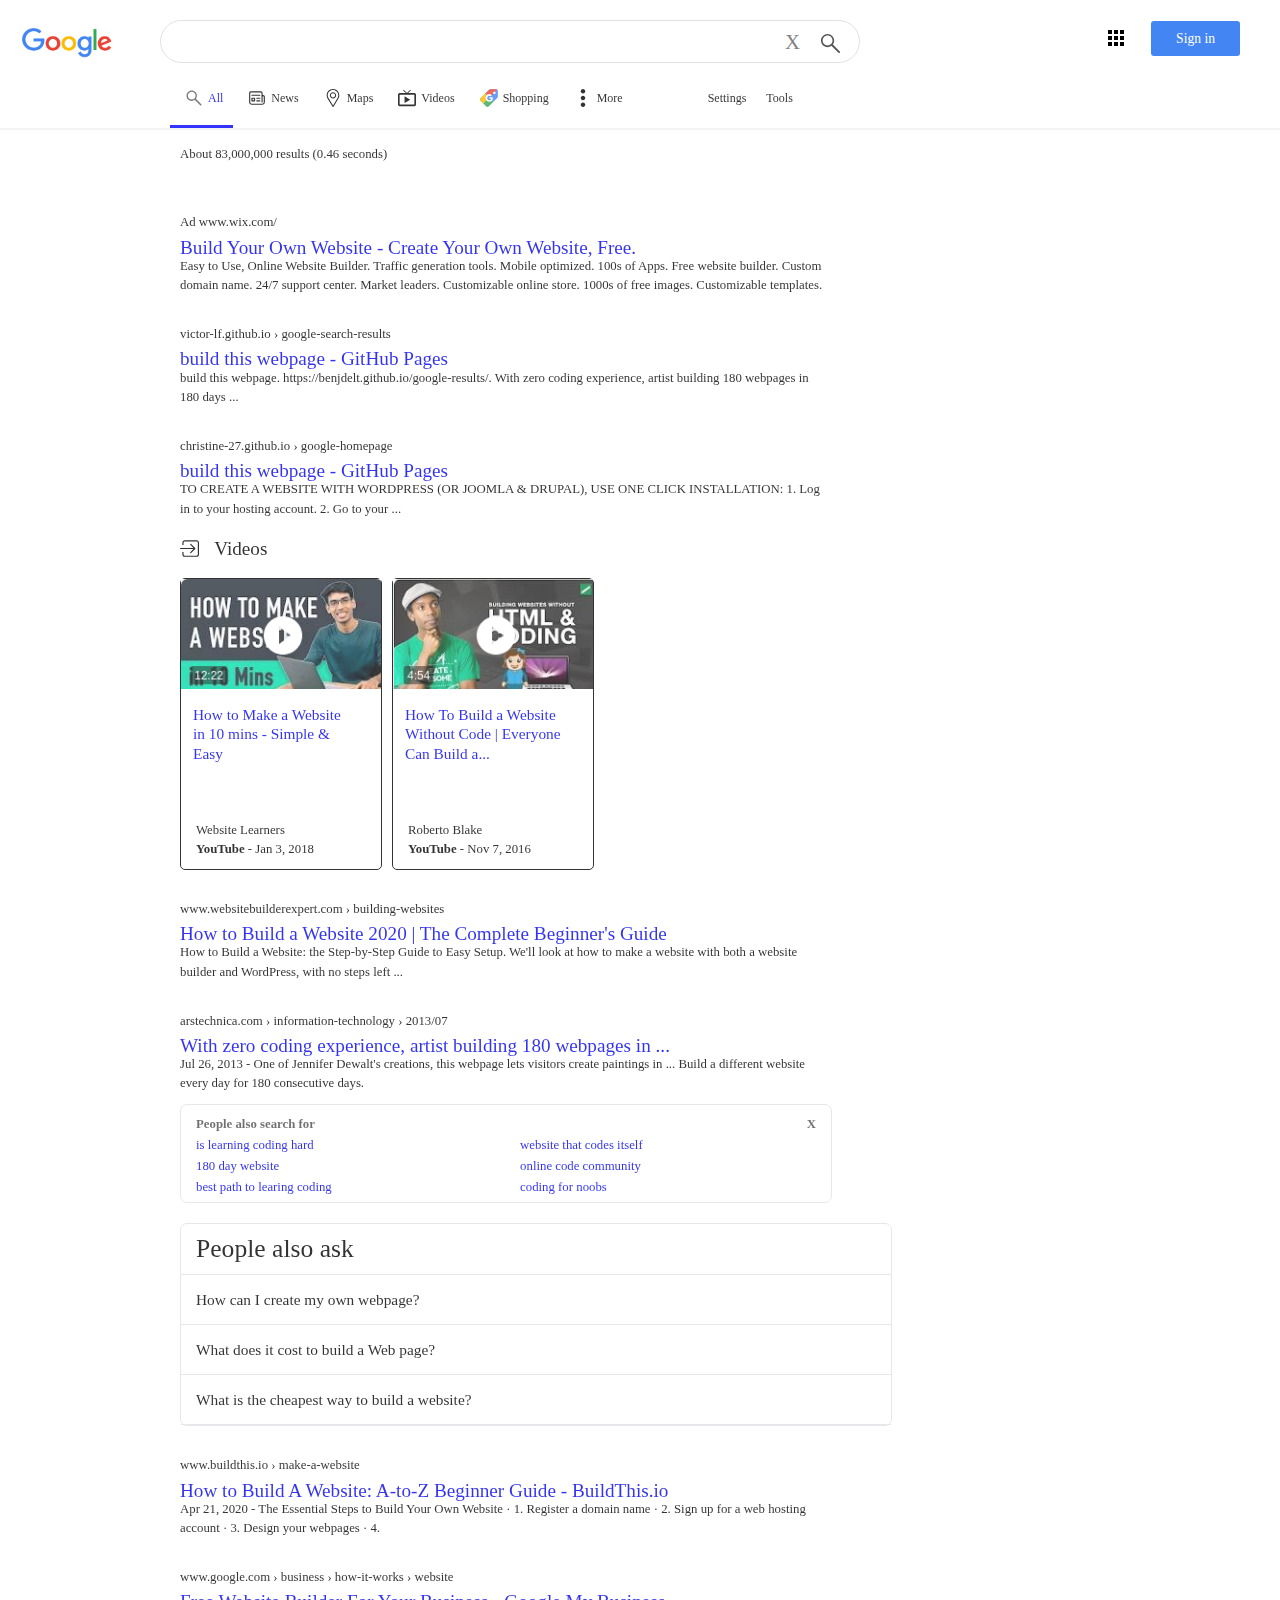
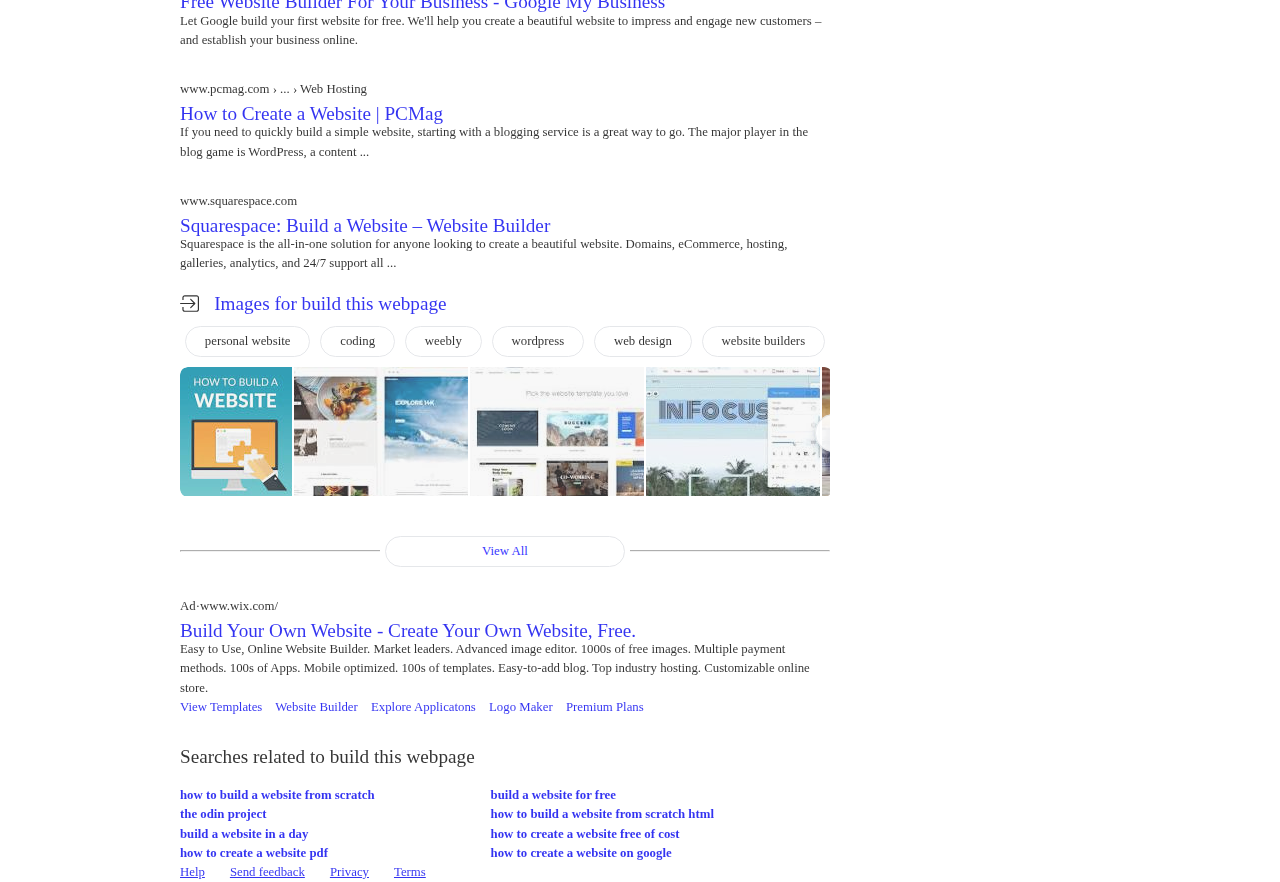
==== commit 621f0b4f: "Add bottom bar" ====
--- a/searches/search-results.html
+++ b/searches/search-results.html
@@ -240,6 +240,20 @@
                 <a href="#">how to create a website pdf</a>
                 <a href="#">how to create a website on google</a>
             </div>
+            <div id="bottomBar">
+                <a href="#">
+                    <div class="bottomButtons">Help</div>
+                </a>
+                <a href="#">
+                    <div class="bottomButtons">Send feedback</div>
+                </a>
+                <a href="#">
+                    <div class="bottomButtons">Privacy</div>
+                </a>
+                <a href="#">
+                    <div class="bottomButtons">Terms</div>
+                </a>
+            </div>
         </main>
     </body>
 </html>--- a/css/results.css
+++ b/css/results.css
@@ -327,4 +327,13 @@
 }
 #relatedLinks a:hover {
     text-decoration: underline;
+}
+#bottomBar {
+    display: grid;
+    grid-template-columns: repeat(4, auto) 1fr;
+    margin-bottom: 0px;
+    position: absolute;
+}
+.bottomButtons {
+    margin-right: 25px;
 }